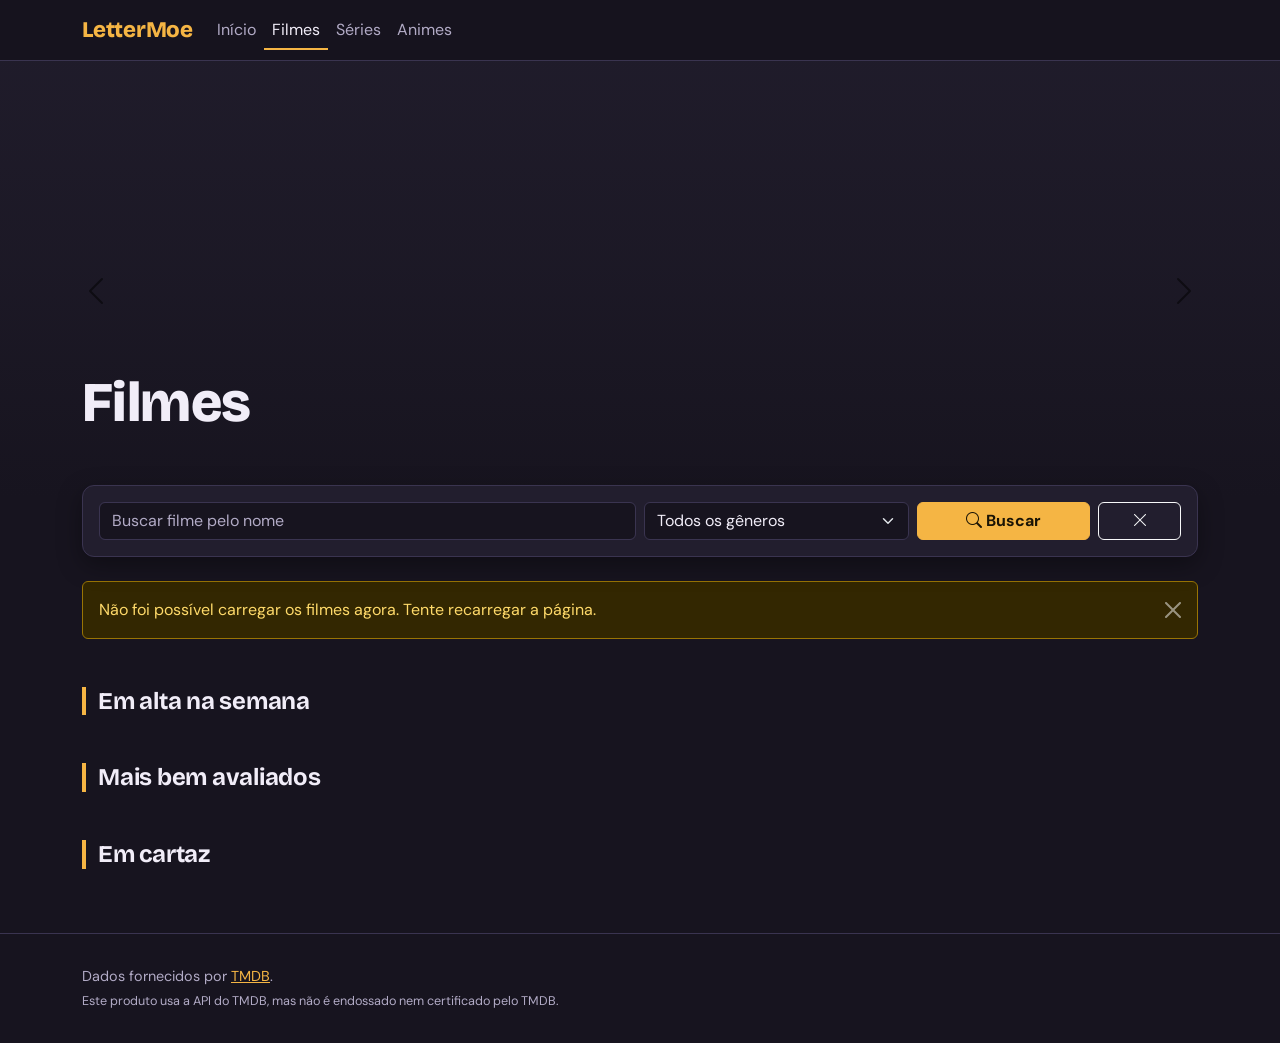
==== pages/filmes.html @ edf59245 "add: filmes.html, global.css, filmes.js e definindo uma estrutura inicial para o projeto" ====
<!DOCTYPE html>
<html lang="pt-BR" data-bs-theme="dark">
<head>
  <meta charset="UTF-8">
  <meta name="viewport" content="width=device-width, initial-scale=1">
  <title>Filmes — LetterMoe</title>
  <link href="https://cdn.jsdelivr.net/npm/bootstrap@5.3.3/dist/css/bootstrap.min.css" rel="stylesheet">
  <link href="https://cdn.jsdelivr.net/npm/bootstrap-icons@1.11.3/font/bootstrap-icons.min.css" rel="stylesheet">
  <link href="https://fonts.googleapis.com/css2?family=Bricolage+Grotesque:wght@500;700;800&family=DM+Sans:wght@400;500;700&display=swap" rel="stylesheet">
  <link href="../styles/global.css" rel="stylesheet">
</head>
<body>

  <!-- NAVBAR (igual em todas as páginas, só muda o "active") -->
  <nav class="navbar navbar-expand-lg sticky-top app-navbar">
    <div class="container">
      <a class="navbar-brand" href="home.html">LetterMoe</a>
      <button class="navbar-toggler" type="button" data-bs-toggle="collapse" data-bs-target="#menu"
              aria-controls="menu" aria-expanded="false" aria-label="Abrir menu">
        <span class="navbar-toggler-icon"></span>
      </button>
      <div class="collapse navbar-collapse" id="menu">
        <ul class="navbar-nav me-auto mb-2 mb-lg-0">
          <li class="nav-item"><a class="nav-link" href="home.html">Início</a></li>
          <li class="nav-item"><a class="nav-link active" aria-current="page" href="filmes.html">Filmes</a></li>
          <li class="nav-item"><a class="nav-link" href="series.html">Séries</a></li>
          <li class="nav-item"><a class="nav-link" href="animes.html">Animes</a></li>
        </ul>
      </div>
    </div>
  </nav>

  <main class="cat-filmes">
    <!-- CARROSSEL -->
    <section class="hero" aria-label="Filmes em destaque">
      <div id="heroCarousel" class="carousel slide" data-bs-ride="carousel" data-bs-interval="6000">
        <div class="carousel-indicators" id="heroIndicators"></div>
        <div class="carousel-inner" id="heroSlides">
          <div class="carousel-item active">
            <div class="hero-slide hero-slide--vazio">
              <div class="container hero-conteudo">
                <h1 class="hero-titulo">Filmes</h1>
              </div>
            </div>
          </div>
        </div>
        <button class="carousel-control-prev" type="button" data-bs-target="#heroCarousel" data-bs-slide="prev">
          <span class="carousel-control-prev-icon" aria-hidden="true"></span>
          <span class="visually-hidden">Anterior</span>
        </button>
        <button class="carousel-control-next" type="button" data-bs-target="#heroCarousel" data-bs-slide="next">
          <span class="carousel-control-next-icon" aria-hidden="true"></span>
          <span class="visually-hidden">Próximo</span>
        </button>
      </div>
    </section>

    <!-- BUSCA + FILTRO DE GÊNERO -->
    <section class="container busca-wrap">
      <form id="formBusca" class="busca card p-3" role="search">
        <div class="row g-2 align-items-center">
          <div class="col-12 col-md-6">
            <label for="buscaTexto" class="visually-hidden">Título do filme</label>
            <input id="buscaTexto" type="search" class="form-control" placeholder="Buscar filme pelo nome">
          </div>
          <div class="col-12 col-md-3">
            <label for="buscaGenero" class="visually-hidden">Gênero</label>
            <select id="buscaGenero" class="form-select">
              <option value="">Todos os gêneros</option>
            </select>
          </div>
          <div class="col-6 col-md-2 d-grid">
            <button class="btn btn-accent" type="submit"><i class="bi bi-search me-1"></i>Buscar</button>
          </div>
          <div class="col-6 col-md-1 d-grid">
            <button class="btn btn-outline-light" type="button" id="btnLimpar" aria-label="Limpar busca"><i class="bi bi-x-lg"></i></button>
          </div>
        </div>
      </form>
    </section>

    <div class="container" id="avisoErro"></div>

    <!-- RESULTADOS DA BUSCA (aparece só quando o usuário busca) -->
    <section class="container secao d-none" id="resultados" aria-labelledby="tResultados">
      <div class="secao-topo">
        <h2 id="tResultados">Resultados</h2>
      </div>
      <p id="msgBusca" class="text-body-secondary d-none"></p>
      <div class="row row-cols-2 row-cols-sm-3 row-cols-lg-6 g-3" id="gridBusca"></div>
      <div class="text-center mt-4">
        <button class="btn btn-outline-light d-none" type="button" id="btnMais">Carregar mais</button>
      </div>
    </section>

    <!-- LISTAS PADRÃO -->
    <div id="listasPadrao">
      <section class="container secao" aria-labelledby="tAlta">
        <div class="secao-topo"><h2 id="tAlta">Em alta na semana</h2></div>
        <div class="row row-cols-2 row-cols-sm-3 row-cols-lg-6 g-3" id="gridAlta"></div>
      </section>

      <section class="container secao" aria-labelledby="tMelhores">
        <div class="secao-topo"><h2 id="tMelhores">Mais bem avaliados</h2></div>
        <div class="row row-cols-2 row-cols-sm-3 row-cols-lg-6 g-3" id="gridMelhores"></div>
      </section>

      <section class="container secao" aria-labelledby="tCartaz">
        <div class="secao-topo"><h2 id="tCartaz">Em cartaz</h2></div>
        <div class="row row-cols-2 row-cols-sm-3 row-cols-lg-6 g-3" id="gridCartaz"></div>
      </section>
    </div>
  </main>

  <footer class="app-footer">
    <div class="container">
      <p class="mb-1">Dados fornecidos por <a href="https://www.themoviedb.org/" target="_blank" rel="noopener">TMDB</a>.</p>
      <p class="mb-0 small text-body-secondary">Este produto usa a API do TMDB, mas não é endossado nem certificado pelo TMDB.</p>
    </div>
  </footer>

  <script src="https://cdn.jsdelivr.net/npm/bootstrap@5.3.3/dist/js/bootstrap.bundle.min.js"></script>
  <script src="../scripts/filmes.js"></script>
</body>
</html>
---- styles/global.css ----
/* global.css - estilos de todas as páginas */
:root {
  --fundo: #17141f;
  --superficie: #221e2e;
  --linha: #3a3450;
  --texto: #f1edf8;
  --texto-suave: #b2abc6;
  --amarelo: #f5b544;
  --azul: #3dd6c3;
  --rosa: #ff6b9a;
}

/* tema escuro do bootstrap com as nossas cores */
[data-bs-theme="dark"] {
  --bs-body-bg: var(--fundo);
  --bs-body-color: var(--texto);
  --bs-body-font-family: "DM Sans", system-ui, sans-serif;
  --bs-secondary-color: var(--texto-suave);
  --bs-border-color: var(--linha);
  --bs-link-color-rgb: 245, 181, 68;
  --bs-link-hover-color-rgb: 255, 212, 130;
}

h1, h2, h3, h4, .navbar-brand {
  font-family: "Bricolage Grotesque", "DM Sans", sans-serif;
  letter-spacing: -0.01em;
}

:focus-visible {
  outline: 3px solid var(--amarelo);
  outline-offset: 2px;
}

.card {
  background: var(--superficie);
  border: 1px solid var(--linha);
  border-radius: 0.75rem;
}

.btn-accent {
  background: var(--amarelo);
  border-color: var(--amarelo);
  color: #1b1405;
  font-weight: 700;
}

.btn-accent:hover,
.btn-accent:focus {
  background: #ffc863;
  border-color: #ffc863;
  color: #1b1405;
}

.form-control,
.form-select {
  background-color: var(--fundo);
  border-color: var(--linha);
}


/* navbar */

.app-navbar {
  background: rgba(23, 20, 31, 0.92);
  backdrop-filter: blur(8px);
  border-bottom: 1px solid var(--linha);
}

.app-navbar .navbar-brand {
  font-weight: 800;
  font-size: 1.4rem;
  color: var(--amarelo);
}

.app-navbar .nav-link {
  color: var(--texto-suave);
}

.app-navbar .nav-link:hover,
.app-navbar .nav-link.active {
  color: var(--texto);
}

.app-navbar .nav-link.active {
  box-shadow: inset 0 -2px 0 var(--amarelo);
}


/* cor de cada categoria (a variável --cat é usada nos cards e títulos) */

.cat-filmes { --cat: var(--amarelo); }
.cat-series { --cat: var(--azul); }
.cat-animes { --cat: var(--rosa); }


/* card de filme/série/anime */

.titulo-card {
  display: block;
  color: inherit;
  text-decoration: none;
}

.titulo-card .poster {
  width: 100%;
  aspect-ratio: 2 / 3;
  object-fit: cover;
  border-radius: 0.6rem;
  border: 1px solid var(--linha);
  background: var(--superficie);
}

.titulo-card:hover .poster,
.titulo-card:focus-visible .poster {
  border-color: var(--cat, var(--amarelo));
}

.titulo-card .nome {
  font-weight: 500;
  font-size: 0.95rem;
  line-height: 1.25;
  margin: 0.5rem 0 0.15rem;
}

.titulo-card .meta {
  font-size: 0.8rem;
  color: var(--texto-suave);
}

.nota {
  color: var(--amarelo);
  font-weight: 700;
}


/* rodapé */

.app-footer {
  border-top: 1px solid var(--linha);
  padding: 2rem 0;
  margin-top: 4rem;
  color: var(--texto-suave);
  font-size: 0.9rem;
}


/* ---------- home ---------- */

/* carrossel do topo */

.hero .carousel-item {
  min-height: 460px;
}

.hero-slide {
  position: relative;
  display: flex;
  align-items: flex-end;
  min-height: 460px;
  background-color: var(--superficie);
  background-size: cover;
  background-position: center top;
}

/* degradê por cima da imagem para o texto ficar legível */
.hero-slide::before {
  content: "";
  position: absolute;
  inset: 0;
  background: linear-gradient(to top, var(--fundo) 5%, rgba(23, 20, 31, 0.55) 55%, rgba(23, 20, 31, 0.25));
}

.hero-slide--vazio {
  background: var(--superficie);
}

.hero-conteudo {
  position: relative;
  padding-top: 3rem;
  padding-bottom: 4.5rem;
}

.hero-categoria {
  display: inline-block;
  padding: 0.2rem 0.65rem;
  margin-bottom: 0.75rem;
  border-radius: 99px;
  background: var(--cat, var(--amarelo));
  color: #1b1405;
  font-size: 0.85rem;
  font-weight: 700;
}

.hero-titulo {
  max-width: 20ch;
  margin-bottom: 0.75rem;
  font-size: clamp(2rem, 5vw, 3.5rem);
  font-weight: 800;
}

/* sinopse cortada em 3 linhas */
.hero-sinopse {
  max-width: 60ch;
  margin-bottom: 1rem;
  color: var(--texto);
  display: -webkit-box;
  -webkit-line-clamp: 3;
  -webkit-box-orient: vertical;
  overflow: hidden;
}

.hero .carousel-indicators {
  margin-bottom: 1.25rem;
}


/* busca (fica um pouco por cima do carrossel) */

.busca-wrap {
  position: relative;
  z-index: 5;
  margin-top: -2.25rem;
}

.busca {
  box-shadow: 0 8px 24px rgba(0, 0, 0, 0.35);
}


/* seções de filmes, séries e animes */

.secao {
  margin-top: 3rem;
}

.secao-topo {
  display: flex;
  justify-content: space-between;
  align-items: baseline;
  gap: 1rem;
  margin-bottom: 1rem;
  padding-left: 0.75rem;
  border-left: 4px solid var(--cat, var(--amarelo));
}

.secao-topo h2 {
  margin: 0;
  font-size: 1.5rem;
  font-weight: 700;
}

.secao-link {
  font-size: 0.9rem;
  white-space: nowrap;
}

/* quadrado cinza que aparece enquanto carrega */
.skeleton {
  aspect-ratio: 2 / 3;
  border-radius: 0.6rem;
  background: var(--superficie);
}


/* celular */

@media (max-width: 576px) {
  .hero .carousel-item,
  .hero-slide {
    min-height: 400px;
  }

  .carousel-control-prev,
  .carousel-control-next {
    display: none;
  }
}

@media (prefers-reduced-motion: reduce) {
  .carousel-item {
    transition: none;
  }
}
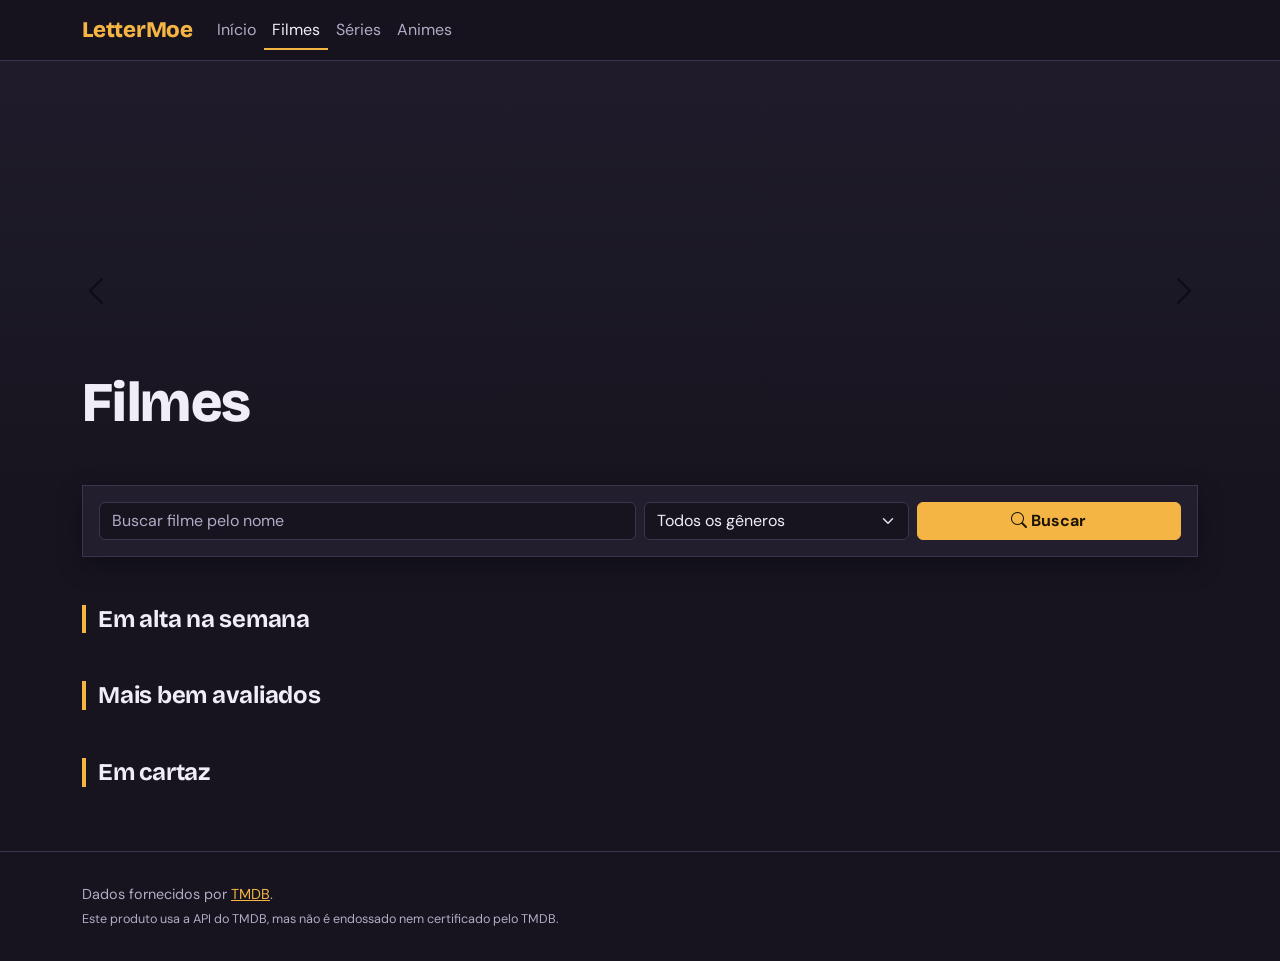
==== commit 30c0793e: "add: 0 border-radius acho mais bonito, removendo código desnecessario e modificando elementos da pág" ====
--- a/pages/filmes.html
+++ b/pages/filmes.html
@@ -69,17 +69,12 @@
               <option value="">Todos os gêneros</option>
             </select>
           </div>
-          <div class="col-6 col-md-2 d-grid">
+          <div class="col-12 col-md-3 d-grid">
             <button class="btn btn-accent" type="submit"><i class="bi bi-search me-1"></i>Buscar</button>
-          </div>
-          <div class="col-6 col-md-1 d-grid">
-            <button class="btn btn-outline-light" type="button" id="btnLimpar" aria-label="Limpar busca"><i class="bi bi-x-lg"></i></button>
           </div>
         </div>
       </form>
-    </section>
-
-    <div class="container" id="avisoErro"></div>
+    </section> 
 
     <!-- RESULTADOS DA BUSCA (aparece só quando o usuário busca) -->
     <section class="container secao d-none" id="resultados" aria-labelledby="tResultados">
--- a/styles/global.css
+++ b/styles/global.css
@@ -34,7 +34,7 @@
 .card {
   background: var(--superficie);
   border: 1px solid var(--linha);
-  border-radius: 0.75rem;
+  border-radius: 0;
 }
 
 .btn-accent {
@@ -105,7 +105,7 @@
   width: 100%;
   aspect-ratio: 2 / 3;
   object-fit: cover;
-  border-radius: 0.6rem;
+  border-radius: 0;
   border: 1px solid var(--linha);
   background: var(--superficie);
 }
@@ -184,7 +184,7 @@
   display: inline-block;
   padding: 0.2rem 0.65rem;
   margin-bottom: 0.75rem;
-  border-radius: 99px;
+  border-radius: 0;
   background: var(--cat, var(--amarelo));
   color: #1b1405;
   font-size: 0.85rem;
@@ -257,7 +257,7 @@
 /* quadrado cinza que aparece enquanto carrega */
 .skeleton {
   aspect-ratio: 2 / 3;
-  border-radius: 0.6rem;
+  border-radius: 0;
   background: var(--superficie);
 }
 
